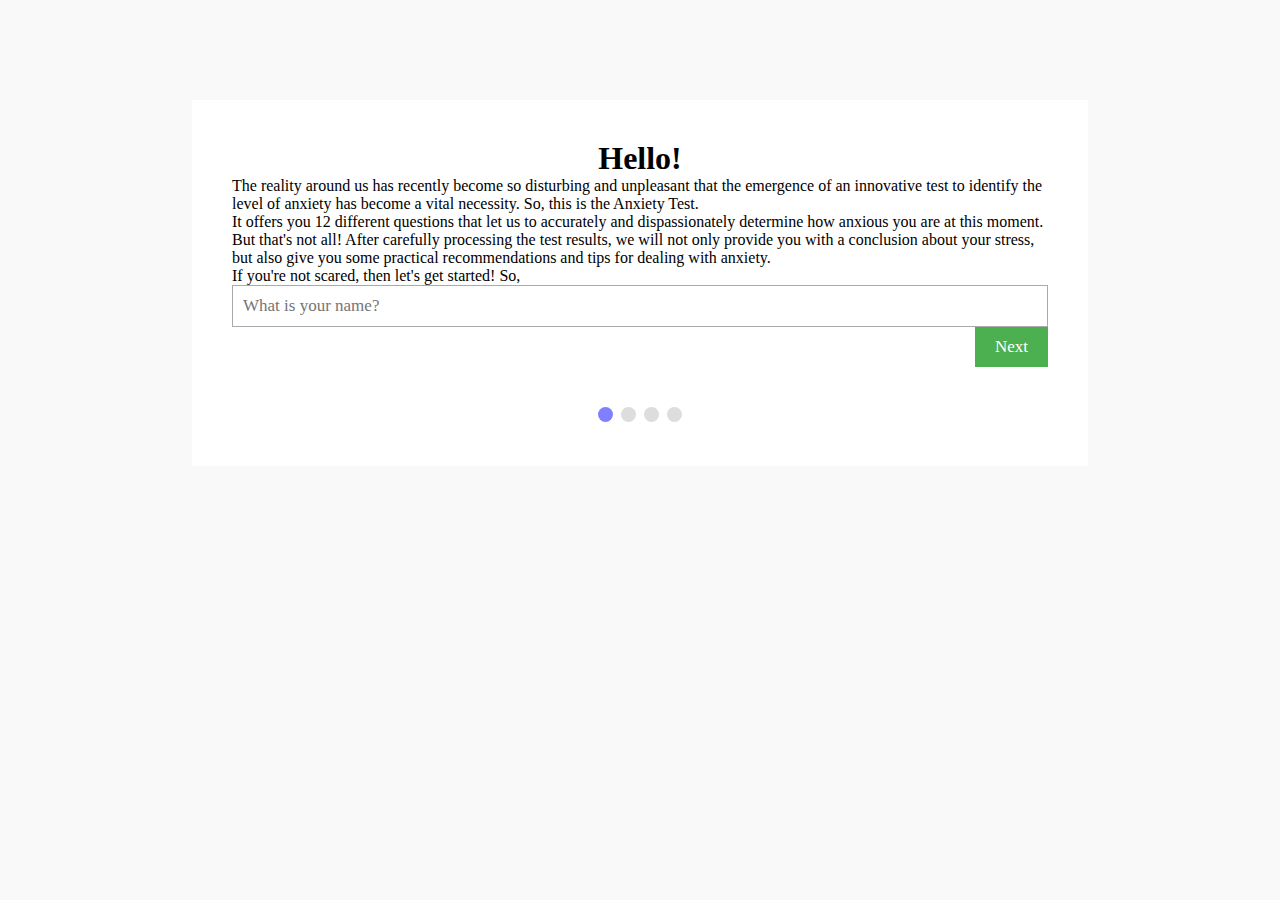
==== index.html @ 736abda6 "something new" ====
<!DOCTYPE html>
<html lang="en">
<head>
    <meta charset="UTF-8">
    <meta name="viewport" content="width=device-width, initial-scale=1.0">
    <link rel="stylesheet" href="style.css">
    <script src="script.js" async defer></script>
    <title>Hackathon#2: Anxiety Test by Alex Ivanoff</title>
</head>
<body>
    <div id="questions">
      <form id="regForm" class="regForm" onsubmit="submitForm(event)">
    <div class="tab">
    
      
      <!-- One "tab" for each step in the form: -->
      
        <h1>Hello!</h1>
        <p>The reality around us has recently become so disturbing and unpleasant that the emergence of an innovative test to identify the level of anxiety has become a vital necessity. So, this is the Anxiety Test.</p>
        <p>It offers you 12 different questions that let us to accurately and dispassionately determine how anxious you are at this moment.</p>
        <p>But that's not all! After carefully processing the test results, we will not only provide you with a conclusion about your stress, but also give you some practical recommendations and tips for dealing with anxiety.</p>
        <p>If you're not scared, then let's get started! So,</p>
        <p><input placeholder="What is your name?" name="name"></p>
    </div>
    <div class="tab">
        <h2>"I feel confident". How much can this phrase be relevant for you?</h2>
        <input type="radio" id="confidence_0" name="confidence" value="0">
        <label for="confidence_0">0 (nothing at all)</label><br>
        <input type="radio" id="confidence_1" name="confidence" value="-1">
        <label for="confidence_1">1</label><br>
        <input type="radio" id="confidence_2" name="confidence" value="-2">
        <label for="confidence_2">2</label><br>
        <input type="radio" id="confidence_3" name="confidence" value="-3">
        <label for="confidence_3">3</label><br>
        <input type="radio" id="confidence_4" name="confidence" value="-4">
        <label for="confidence_4">4</label><br>
        <input type="radio" id="confidence_5" name="confidence" value="-5">
        <label for="confidence_5">5 (probably)</label><br>
        <input type="radio" id="confidence_6" name="confidence" value="-6">
        <label for="confidence_6">6</label><br>
        <input type="radio" id="confidence_7" name="confidence" value="-7">
        <label for="confidence_7">7</label><br>
        <input type="radio" id="confidence_8" name="confidence" value="-8">
        <label for="confidence_8">8</label><br>
        <input type="radio" id="confidence_9" name="confidence" value="-9">
        <label for="confidence_9">9</label><br>
        <input type="radio" id="confidence_10" name="confidence" value="-10">
        <label for="confidence_10">10 (definetely)</label><br>
      </div>
      <div class="tab">
        <h2>Choose a picture below.</h2>
        <img src="./images/01.jpg"></img>
        <input type="radio" id="pict_1" name="pict" value="3">
        <label for="pict_1">1</label><br>
        <img src="./images/02.jpg"></img>
        <input type="radio" id="pict_2" name="pict" value="6">
        <label for="pict_2">2</label><br>
        <img src="./images/03.jpg"></img>
        <input type="radio" id="pict_3" name="pict" value="9">
        <label for="pict_3">3</label><br>
        <img src="./images/04.jpg"></img>
        <input type="radio" id="pict_4" name="pict" value="12">
        <label for="pict_4">4</label><br>
      </div>
      <div class="tab">
        <h2>What things have been bothering you for the last 14 days?</h2>
        <p><input placeholder="Type here..." name="bothering"></p>
      </div>
      <div class="tab">
        <h2>I try to avoid critical situations and difficulties.</h2>
        <input type="radio" id="avoid_0" name="avoid" value="5">
        <label for="avoid_0">Yes</label><br>
        <input type="radio" id="avoid_1" name="avoid" value="0">
        <label for="avoid_1">No</label><br>
        </div>
        <div class="tab">
          <h2>Rate the GIF on a 10-point scale.</h2>
          <div id="gif-cat"></div>
          <label for="rate">Your rate (between 1 and 10):</label>
          <input type="number" id="rate" name="rate" min="1" max="10">
        </div>
        <div class="tab">
          <h2>I get pleasure from things that pleased me before.</h2>
          <input type="radio" id="pleasure_1" name="pleasure" value="-1">
          <label for="pleasure_1">1</label><br>
          <input type="radio" id="pleasure_2" name="pleasure" value="-2">
          <label for="pleasure_2">2</label><br>
          <input type="radio" id="pleasure_3" name="pleasure" value="-3">
          <label for="pleasure_3">3</label><br>
          <input type="radio" id="pleasure_4" name="pleasure" value="-4">
          <label for="pleasure_4">4</label><br>
          <input type="radio" id="pleasure_5" name="pleasure" value="-5">
          <label for="pleasure_5">5</label><br>
          </div>
        <div class="tab">
              <h2>I fell safe for last 14 days.</h2>
              <input type="radio" id="safe_0" name="safe" value="5">
              <label for="safe_0">Yes</label><br>
              <input type="radio" id="safe_1" name="safe" value="0">
              <label for="safe_1">No</label><br> 
            </div>
      <div class="tab">
        <h2>I get restless when I think about my affairs and worries.</h2>
        <input type="radio" id="restless_0" name="restless" value="0">
        <label for="restless_0">0 (nothing at all)</label><br>
        <input type="radio" id="restless_1" name="restless" value="1">
        <label for="restless_1">1</label><br>
        <input type="radio" id="restless_2" name="restless" value="2">
        <label for="restless_2">2</label><br>
        <input type="radio" id="restless_3" name="restless" value="3">
        <label for="restless_3">3</label><br>
        <input type="radio" id="restless_4" name="restless" value="4">
        <label for="restless_4">4</label><br>
        <input type="radio" id="restless_5" name="restless" value="5">
        <label for="restless_5">5 (probably)</label><br>
        <input type="radio" id="restless_6" name="restless" value="6">
        <label for="restless_6">6</label><br>
        <input type="radio" id="restless_7" name="restless" value="7">
        <label for="restless_7">7</label><br>
        <input type="radio" id="restless_8" name="restless" value="8">
        <label for="restless_8">8</label><br>
        <input type="radio" id="restless_9" name="restless" value="9">
        <label for="restless_9">9</label><br>
        <input type="radio" id="restless_10" name="restless" value="10">
        <label for="restless_10">10 (definetely)</label><br>
        <p><input type="submit" value="Submit" /></p>
      </div>
      <div style="overflow:auto;">
        <div style="float:right;">
          <button type="button" class="prev">Previous</button>
          <button type="button" class="next">Next</button>
        </div>
      </div>
      <div style="text-align:center;margin-top:40px;">
        <span class="step current-step"></span>
        <span class="step"></span>
        <span class="step"></span>
        <span class="step"></span>
      </div>
    </form>
  </div>
      <div id="no_anxiety" class="finish">
        <h1>Congratulations!</h1>
        <div id="no_anxiety_gif"></div>
        <p>You raised just .. scores. Your anxiety level is low as low as ever. You may relax and watch the funny video here:</p>
        </div>
      <div id="low_anxiety" class="finish">
        <h1>Not bad!</h1>
        <div id="low_anxiety_gif"></div>
        <p>Your anxiety scores are ... Your anxiety level is low but you may have some stress deep inside your heart. Listen to it.</p>
        </div>
      <div id="anxiety" class="finish">
        <h1>Oh-oh!</h1>
        <div id="anxiety_gif"></div>
        <p>We've revealed that your anxiety scores are ... You definetely have the anxiety. Try to avoid stresses, eat and sleep well and talk to your friends.</p>
        </div>
      <div id="high_anxiety" class="finish">
        <h1>Emergency!</h1>
        <div id="high_anxiety_gif"></div>
        <p>Your anxiety level is really high! ... scores! You should talk to psychologist and immediately have a rest! Here's some advives for you.</p>
      </div>

    
    </body>
    </html>
---- style.css ----
* {
    box-sizing: border-box;
    padding: 0;
    margin: 0;
}

body {
    font-family: sans-serif;
    background-color: #F9F9F9;
}

/*================================================================================================================
==================================================================================================================*/

.regForm {
  background-color: #ffffff;
  margin: 100px auto;
  font-family: Raleway;
  padding: 40px;
  width: 70%;
  min-width: 300px;
}

h1 {
  text-align: center;  
}

input {
  padding: 10px;
  width: 100%;
  font-size: 17px;
  font-family: Raleway;
  border: 1px solid #aaaaaa;
}

/* Mark input boxes that gets an error on validation: */
input.invalid {
  background-color: #ffdddd;
}

/* Hide all steps by default: */
.tab {
  display: none;
}

.tabAnimeOut {
    transition: 1s;
    opacity: 0;
}

.tabAnimeoutIn {
    transition: 1s;
    opacity: 0;
}

button {
  background-color: #4CAF50;
  color: #ffffff;
  border: none;
  padding: 10px 20px;
  font-size: 17px;
  font-family: Raleway;
  cursor: pointer;
}

button:hover {
  opacity: 0.85;
}

#prevBtn {
  background-color: #bbbbbb;
}

/* Make circles that indicate the steps of the form: */
.step {
  height: 15px;
  width: 15px;
  margin: 0 2px;
  background-color: #bbbbbb;
  border: none;  
  border-radius: 100%;
  display: inline-block;
  opacity: 0.5;
}

.step.active {
  opacity: 1;
}

/* Mark the steps that are finished and valid: */
.step.finish {
  background-color: #4CAF50;
}
.current-step{
  background-color: blue;
}
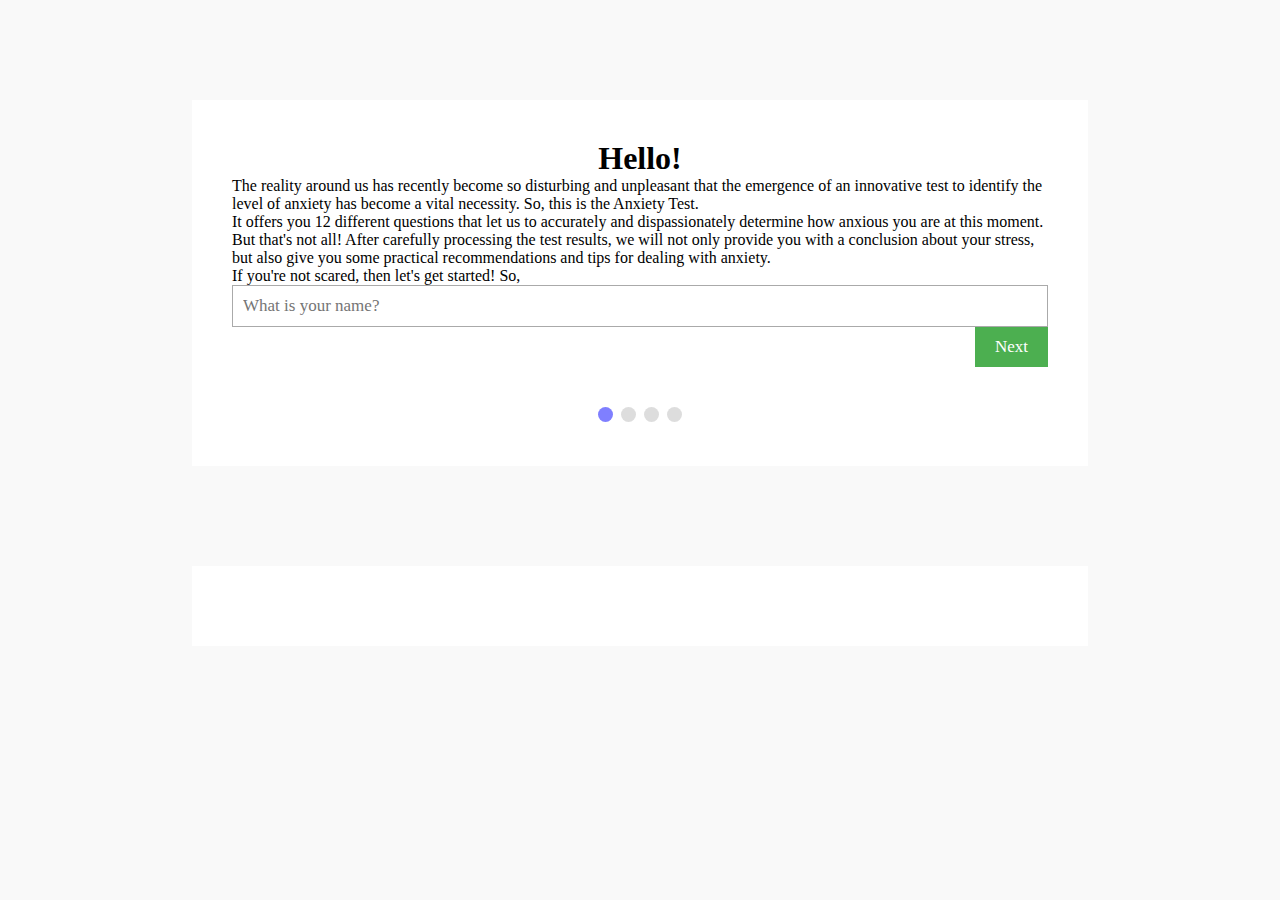
==== commit 9e4a58ba: "HACKATHON is close to the end!" ====
--- a/index.html
+++ b/index.html
@@ -139,27 +139,28 @@
       </div>
     </form>
   </div>
+  <div class="regForm">
       <div id="no_anxiety" class="finish">
         <h1>Congratulations!</h1>
         <div id="no_anxiety_gif"></div>
-        <p>You raised just .. scores. Your anxiety level is low as low as ever. You may relax and watch the funny video here:</p>
+        <p id="no_anxiety_text"></p>
         </div>
       <div id="low_anxiety" class="finish">
         <h1>Not bad!</h1>
         <div id="low_anxiety_gif"></div>
-        <p>Your anxiety scores are ... Your anxiety level is low but you may have some stress deep inside your heart. Listen to it.</p>
+        <p id="low_anxiety_text"></p>
         </div>
       <div id="anxiety" class="finish">
         <h1>Oh-oh!</h1>
         <div id="anxiety_gif"></div>
-        <p>We've revealed that your anxiety scores are ... You definetely have the anxiety. Try to avoid stresses, eat and sleep well and talk to your friends.</p>
+        <p id="anxiety_text"></p>
         </div>
       <div id="high_anxiety" class="finish">
         <h1>Emergency!</h1>
         <div id="high_anxiety_gif"></div>
-        <p>Your anxiety level is really high! ... scores! You should talk to psychologist and immediately have a rest! Here's some advives for you.</p>
+        <p id="high_anxiety_text"></p>
       </div>
-
+    </div>
     
     </body>
     </html>
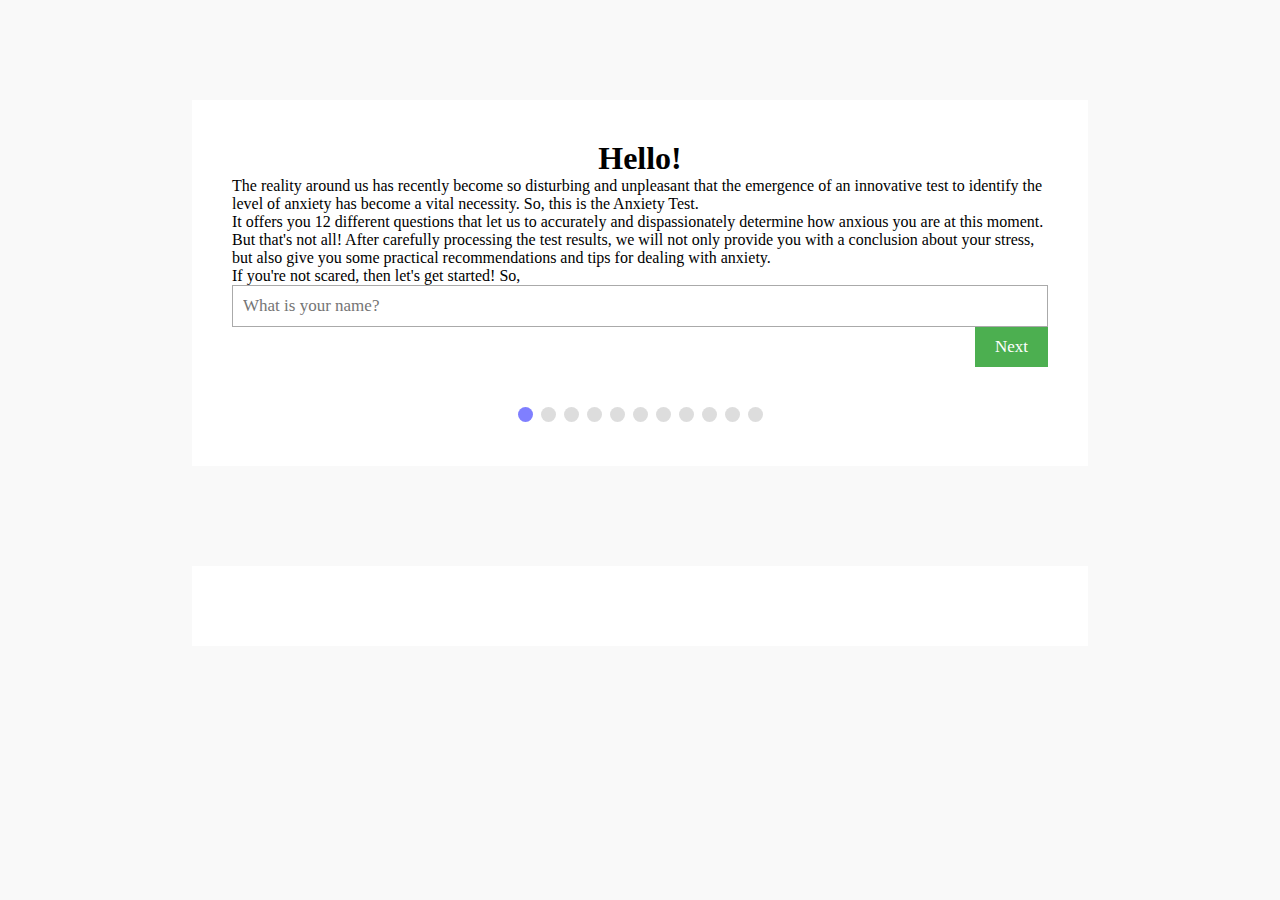
==== commit b5fa8eba: "almost all" ====
--- a/index.html
+++ b/index.html
@@ -136,6 +136,13 @@
         <span class="step"></span>
         <span class="step"></span>
         <span class="step"></span>
+        <span class="step"></span>
+        <span class="step"></span>
+        <span class="step"></span>
+        <span class="step"></span>
+        <span class="step"></span>
+        <span class="step"></span>
+        <span class="step"></span>
       </div>
     </form>
   </div>
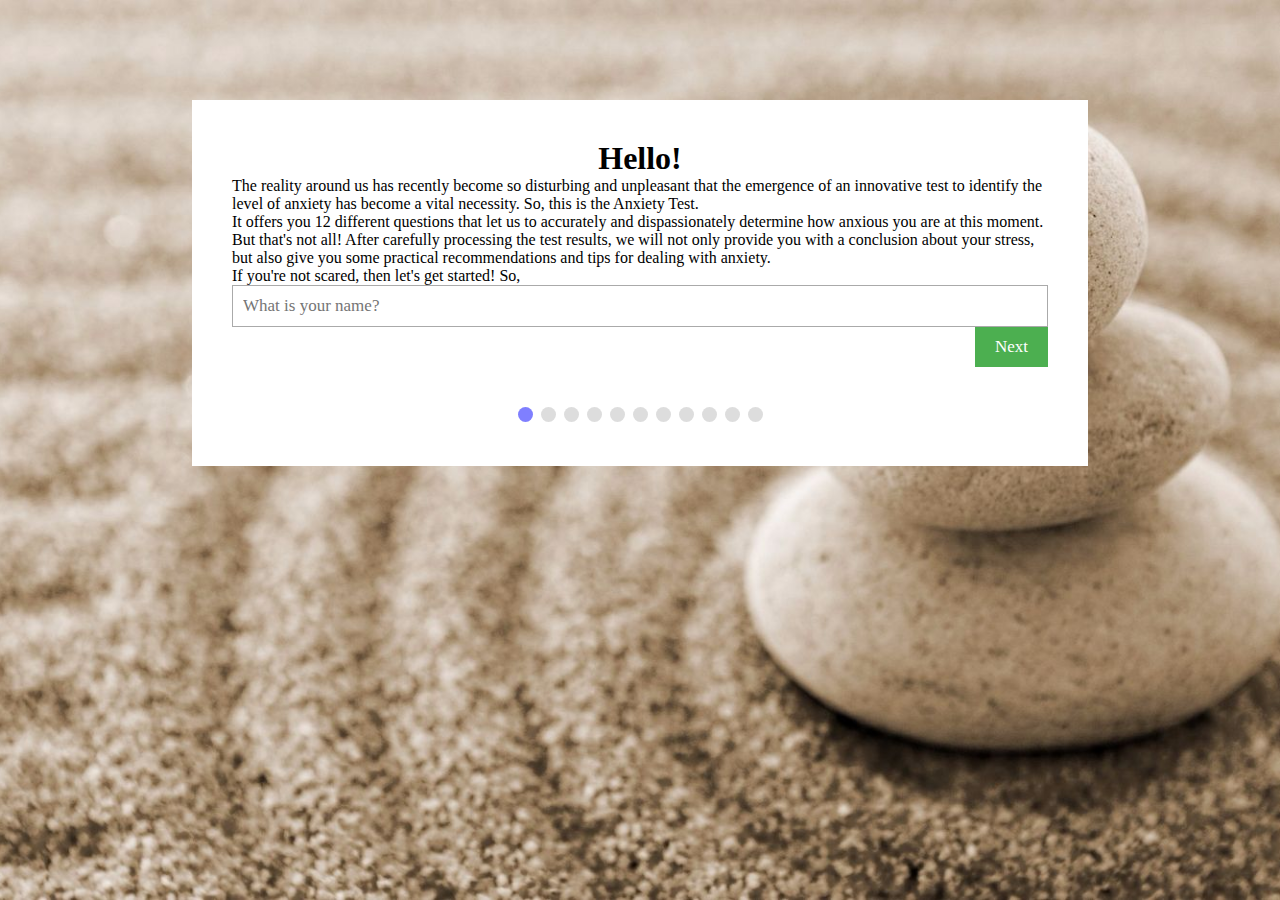
==== commit 4be04658: "lasts" ====
--- a/index.html
+++ b/index.html
@@ -76,13 +76,13 @@
         <div class="tab">
           <h2>Rate the GIF on a 10-point scale.</h2>
           <div id="gif-cat"></div>
-          <label for="rate">Your rate (between 1 and 10):</label>
-          <input type="number" id="rate" name="rate" min="1" max="10">
+          <label for="rate">Your rate (between 0 and 10):</label>
+          <input type="number" id="rate" name="rate" min="0" max="10">
         </div>
         <div class="tab">
           <h2>I get pleasure from things that pleased me before.</h2>
           <input type="radio" id="pleasure_1" name="pleasure" value="-1">
-          <label for="pleasure_1">1</label><br>
+          <label for="pleasure_1">1 (certainly)</label><br>
           <input type="radio" id="pleasure_2" name="pleasure" value="-2">
           <label for="pleasure_2">2</label><br>
           <input type="radio" id="pleasure_3" name="pleasure" value="-3">
@@ -90,7 +90,7 @@
           <input type="radio" id="pleasure_4" name="pleasure" value="-4">
           <label for="pleasure_4">4</label><br>
           <input type="radio" id="pleasure_5" name="pleasure" value="-5">
-          <label for="pleasure_5">5</label><br>
+          <label for="pleasure_5">5 (no way)</label><br>
           </div>
         <div class="tab">
               <h2>I fell safe for last 14 days.</h2>
@@ -102,7 +102,7 @@
       <div class="tab">
         <h2>I get restless when I think about my affairs and worries.</h2>
         <input type="radio" id="restless_0" name="restless" value="0">
-        <label for="restless_0">0 (nothing at all)</label><br>
+        <label for="restless_0">0 (definitely no)</label><br>
         <input type="radio" id="restless_1" name="restless" value="1">
         <label for="restless_1">1</label><br>
         <input type="radio" id="restless_2" name="restless" value="2">
@@ -122,7 +122,7 @@
         <input type="radio" id="restless_9" name="restless" value="9">
         <label for="restless_9">9</label><br>
         <input type="radio" id="restless_10" name="restless" value="10">
-        <label for="restless_10">10 (definetely)</label><br>
+        <label for="restless_10">10 (yes, of course)</label><br>
         <p><input type="submit" value="Submit" /></p>
       </div>
       <div style="overflow:auto;">
@@ -146,28 +146,26 @@
       </div>
     </form>
   </div>
-  <div class="regForm">
-      <div id="no_anxiety" class="finish">
+      <div id="no_anxiety" class="finish" class="regForm">
         <h1>Congratulations!</h1>
         <div id="no_anxiety_gif"></div>
         <p id="no_anxiety_text"></p>
         </div>
-      <div id="low_anxiety" class="finish">
+      <div id="low_anxiety" class="finish" class="regForm">
         <h1>Not bad!</h1>
         <div id="low_anxiety_gif"></div>
         <p id="low_anxiety_text"></p>
         </div>
-      <div id="anxiety" class="finish">
+      <div id="anxiety" class="finish" class="regForm">
         <h1>Oh-oh!</h1>
         <div id="anxiety_gif"></div>
         <p id="anxiety_text"></p>
         </div>
-      <div id="high_anxiety" class="finish">
+      <div id="high_anxiety" class="finish" class="regForm">
         <h1>Emergency!</h1>
         <div id="high_anxiety_gif"></div>
         <p id="high_anxiety_text"></p>
       </div>
-    </div>
     
     </body>
     </html>
--- a/style.css
+++ b/style.css
@@ -6,7 +6,8 @@
 
 body {
     font-family: sans-serif;
-    background-color: #F9F9F9;
+    background: url("./images/wallpaper.jpg") center center no-repeat  fixed;
+    background-size: cover;
 }
 
 /*================================================================================================================
@@ -19,6 +20,7 @@
   padding: 40px;
   width: 70%;
   min-width: 300px;
+  align-self: center;
 }
 
 h1 {
@@ -41,6 +43,8 @@
 /* Hide all steps by default: */
 .tab {
   display: none;
+  justify-content: center;
+
 }
 
 .tabAnimeOut {
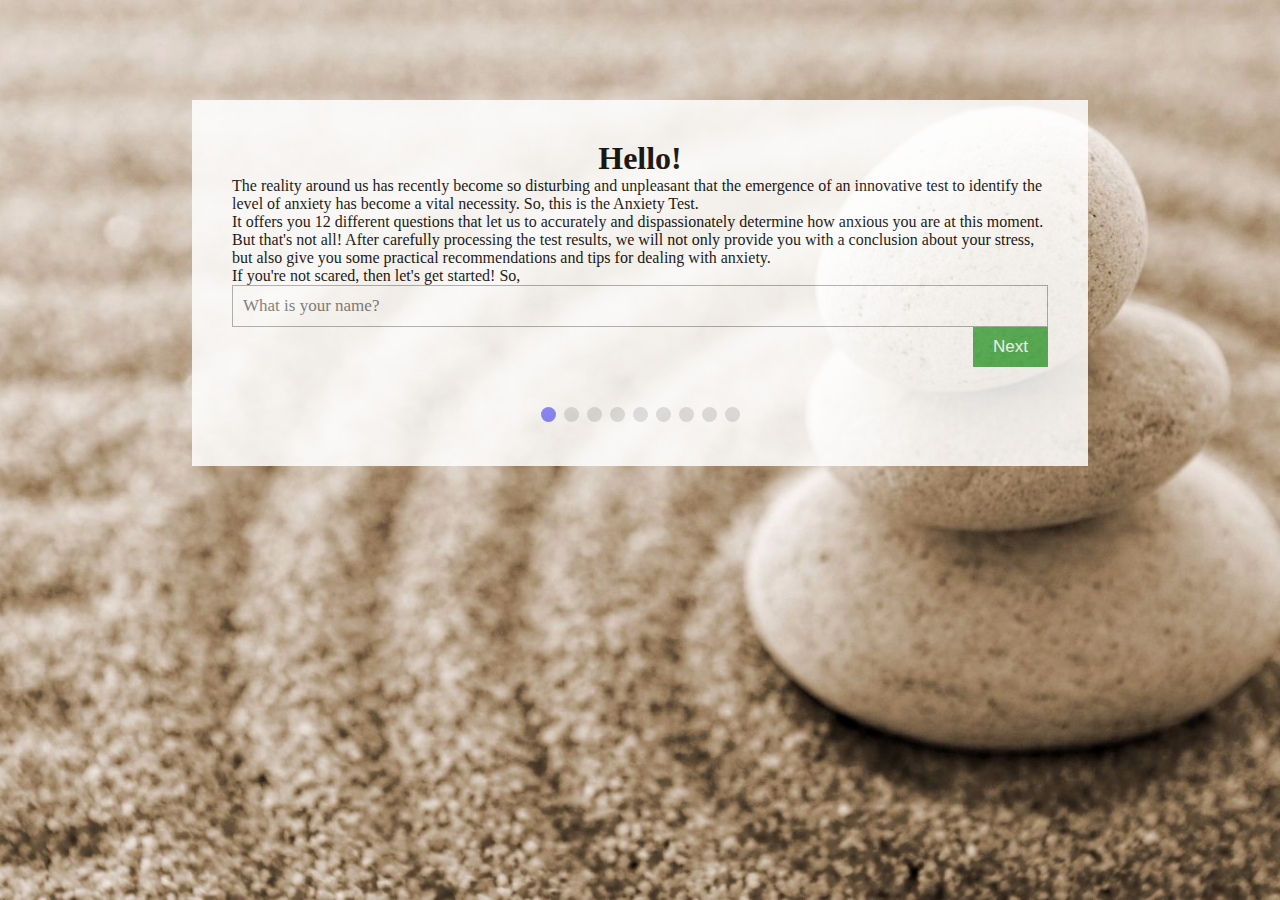
==== commit 6963e92d: "hackaton improvements" ====
--- a/index.html
+++ b/index.html
@@ -24,6 +24,7 @@
     </div>
     <div class="tab">
         <h2>"I feel confident". How much can this phrase be relevant for you?</h2>
+        <div class="inl">
         <input type="radio" id="confidence_0" name="confidence" value="0">
         <label for="confidence_0">0 (nothing at all)</label><br>
         <input type="radio" id="confidence_1" name="confidence" value="-1">
@@ -45,10 +46,12 @@
         <input type="radio" id="confidence_9" name="confidence" value="-9">
         <label for="confidence_9">9</label><br>
         <input type="radio" id="confidence_10" name="confidence" value="-10">
-        <label for="confidence_10">10 (definetely)</label><br>
+        <label for="confidence_10">10 (definitely)</label><br>
+      </div>
       </div>
       <div class="tab">
         <h2>Choose a picture below.</h2>
+        <div class="inl">
         <img src="./images/01.jpg"></img>
         <input type="radio" id="pict_1" name="pict" value="3">
         <label for="pict_1">1</label><br>
@@ -61,9 +64,10 @@
         <img src="./images/04.jpg"></img>
         <input type="radio" id="pict_4" name="pict" value="12">
         <label for="pict_4">4</label><br>
+        </div>
       </div>
       <div class="tab">
-        <h2>What things have been bothering you for the last 14 days?</h2>
+        <h2>What things have been bothering you for the last 14 days? List the items separated by commas and spaces.</h2>
         <p><input placeholder="Type here..." name="bothering"></p>
       </div>
       <div class="tab">
@@ -81,8 +85,9 @@
         </div>
         <div class="tab">
           <h2>I get pleasure from things that pleased me before.</h2>
+          <div class="inl">
           <input type="radio" id="pleasure_1" name="pleasure" value="-1">
-          <label for="pleasure_1">1 (certainly)</label><br>
+          <label for="pleasure_1">1 (no way)</label><br>
           <input type="radio" id="pleasure_2" name="pleasure" value="-2">
           <label for="pleasure_2">2</label><br>
           <input type="radio" id="pleasure_3" name="pleasure" value="-3">
@@ -90,7 +95,8 @@
           <input type="radio" id="pleasure_4" name="pleasure" value="-4">
           <label for="pleasure_4">4</label><br>
           <input type="radio" id="pleasure_5" name="pleasure" value="-5">
-          <label for="pleasure_5">5 (no way)</label><br>
+          <label for="pleasure_5">5 (certainly)</label><br>
+          </div>
           </div>
         <div class="tab">
               <h2>I fell safe for last 14 days.</h2>
@@ -101,6 +107,7 @@
             </div>
       <div class="tab">
         <h2>I get restless when I think about my affairs and worries.</h2>
+        <div class="inl">
         <input type="radio" id="restless_0" name="restless" value="0">
         <label for="restless_0">0 (definitely no)</label><br>
         <input type="radio" id="restless_1" name="restless" value="1">
@@ -123,7 +130,8 @@
         <label for="restless_9">9</label><br>
         <input type="radio" id="restless_10" name="restless" value="10">
         <label for="restless_10">10 (yes, of course)</label><br>
-        <p><input type="submit" value="Submit" /></p>
+        </div>
+        <p><input type="submit" value="Submit" id="submit"/></p>
       </div>
       <div style="overflow:auto;">
         <div style="float:right;">
@@ -141,27 +149,25 @@
         <span class="step"></span>
         <span class="step"></span>
         <span class="step"></span>
-        <span class="step"></span>
-        <span class="step"></span>
       </div>
     </form>
   </div>
-      <div id="no_anxiety" class="finish" class="regForm">
+      <div id="no_anxiety" class="finish">
         <h1>Congratulations!</h1>
         <div id="no_anxiety_gif"></div>
         <p id="no_anxiety_text"></p>
         </div>
-      <div id="low_anxiety" class="finish" class="regForm">
+      <div id="low_anxiety" class="finish">
         <h1>Not bad!</h1>
         <div id="low_anxiety_gif"></div>
         <p id="low_anxiety_text"></p>
         </div>
-      <div id="anxiety" class="finish" class="regForm">
+      <div id="anxiety_mid" class="finish">
         <h1>Oh-oh!</h1>
-        <div id="anxiety_gif"></div>
-        <p id="anxiety_text"></p>
+        <div id="anxiety_mid_gif"></div>
+        <p id="anxiety_mid_text"></p>
         </div>
-      <div id="high_anxiety" class="finish" class="regForm">
+      <div id="high_anxiety" class="finish">
         <h1>Emergency!</h1>
         <div id="high_anxiety_gif"></div>
         <p id="high_anxiety_text"></p>
--- a/style.css
+++ b/style.css
@@ -16,11 +16,23 @@
 .regForm {
   background-color: #ffffff;
   margin: 100px auto;
-  font-family: Raleway;
+  font-family: Georgia, 'Times New Roman', Times, serif;
   padding: 40px;
   width: 70%;
   min-width: 300px;
   align-self: center;
+  opacity: 0.85;
+}
+
+.finish {background-color: #ffffff;
+margin: 100px auto;
+font-family: Georgia, 'Times New Roman', Times, serif;
+font-size: 18px;
+padding: 40px;
+width: 70%;
+min-width: 300px;
+align-self: center;
+opacity: 0.85;
 }
 
 h1 {
@@ -31,8 +43,13 @@
   padding: 10px;
   width: 100%;
   font-size: 17px;
-  font-family: Raleway;
+  font-family: Georgia, 'Times New Roman', Times, serif;
   border: 1px solid #aaaaaa;
+}
+
+.inl {
+  display: flex;
+  flex-direction: row;
 }
 
 /* Mark input boxes that gets an error on validation: */
@@ -44,6 +61,7 @@
 .tab {
   display: none;
   justify-content: center;
+  align-content: center;
 
 }
 
@@ -63,13 +81,29 @@
   border: none;
   padding: 10px 20px;
   font-size: 17px;
-  font-family: Raleway;
   cursor: pointer;
 }
 
 button:hover {
   opacity: 0.85;
 }
+
+#submit {
+  display: flex;
+  flex-direction: row;
+  background-color: #4CAF50;
+  color: #ffffff;
+  border: none;
+  cursor: pointer;
+  width: 40%;
+  justify-self: end;
+}
+
+#submit:hover {
+  opacity: 0.85;
+}
+
+
 
 #prevBtn {
   background-color: #bbbbbb;
